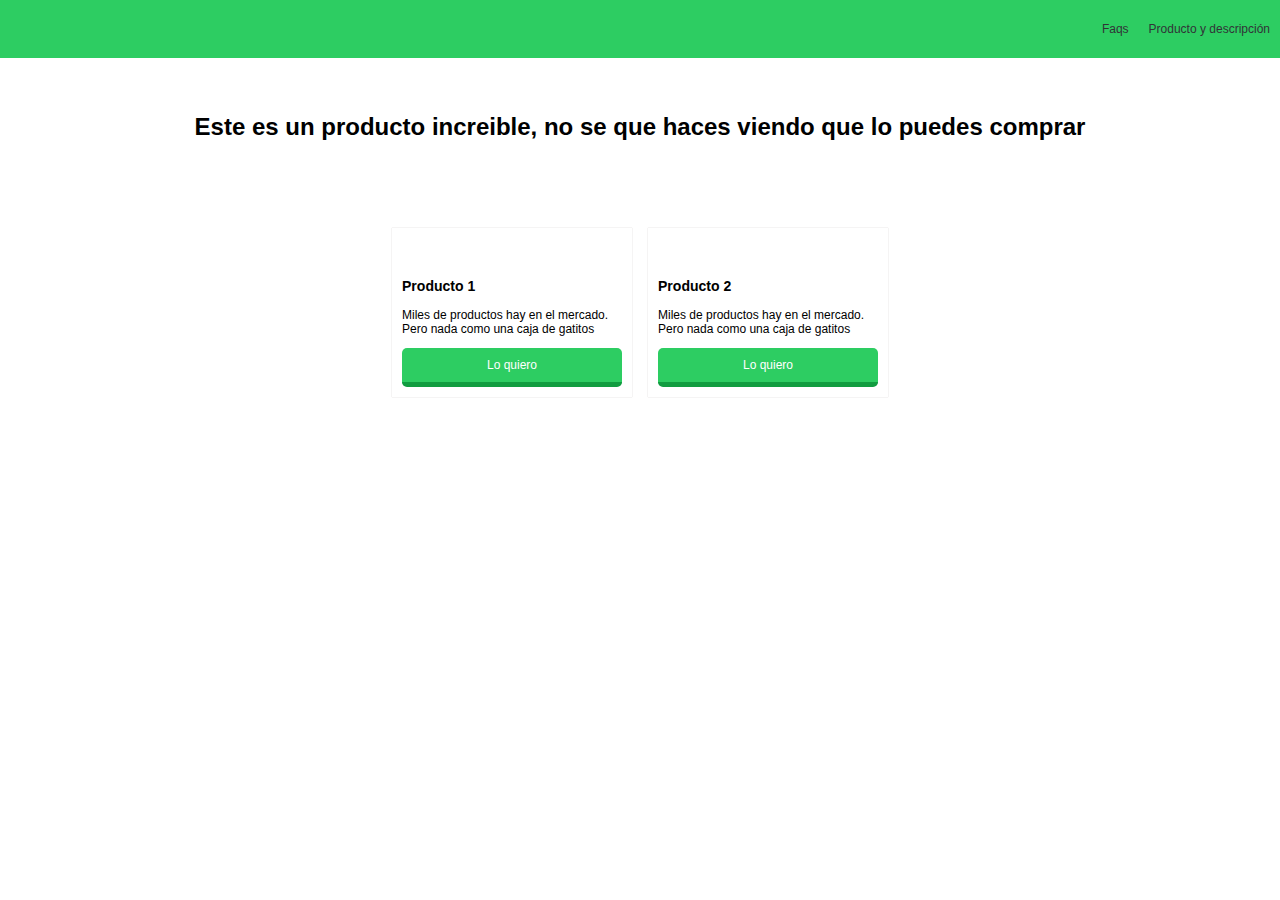
==== index.html @ fac90979 "Maquetando la seccion de productos" ====
<!DOCTYPE html>
<html lang="en">
<head>
    <meta charset="UTF-8">
    <meta name="viewport" content="width=device-width, initial-scale=1.0">
    <meta http-equiv="X-UA-Compatible" content="ie=edge">
    <title>Brand</title>
    <link rel="stylesheet" href="css/animation.css">
    <link rel="stylesheet" href="css/style.css">
</head>
<body>
    <nav id="menu" class="fadeInDown">
        <figure class="brand-image">
            <img src="img/logo.png" alt="">
        </figure>
        <ol class="nav-options">
            <li><a href="">Faqs</a></li>
            <li><a href="">Producto y descripción</a></li>        
        </ol>
    </nav>

    <main id="main-section">
        <h1 class="title">Este es un producto increible, no se que haces viendo que lo puedes comprar</h1>
    </main>
    <section class="products">
        <div class="product fadeInUp">
            <div class="content">
                <figure class="image-content">
                    <img src="img/box2.png" alt="">
                </figure>
               
                <h3>Producto 1</h3>
                <p>Miles de productos hay en el mercado. Pero nada como una caja de gatitos</p>
                <button class="main-boton">Lo quiero</button>
            </div>
        </div>
        <div class="product fadeInUp">
            <div class="content">
                    <figure class="image-content">
                            <img src="img/box1.png" alt="">
                    </figure>
                    
                    <h3>Producto 2</h3>
                    <p>Miles de productos hay en el mercado. Pero nada como una caja de gatitos</p>
                   <button class="main-boton">Lo quiero</button>
                </div>
        </div>
    </section>
</body>
</html>
---- css/animation.css ----
.fadeIn {
    animation-duration: 4s;
    animation-fill-mode: both;
    animation-name: fadeIn;
}

@keyframes fadeIn {
    from {
        opacity: 0;
    }

    to {
        opacity: 1;
    }
}

.fadeInDown {
    animation: fadeInDown 2s both;
}

@keyframes fadeInDown {
    from {
        opacity: 0;
        transform: translate3d(0, -100%, 0);
    }

    to {
        opacity: 1;
        transform: translate3d(0, 0, 0);
    }

}

.fadeInUp {
    animation: fadeInUp 2s both;
}

@keyframes fadeInUp {
    from {
        opacity: 0;
        transform: translate3d(0, 100%, 0);
    }

    to {
        opacity: 1;
        transform: translate3d(0, 0, 0);
    }

}
---- css/style.css ----
/******************
*ESTILOS GENERALES*
*******************/

html, body {
    padding: 0;
    margin: 0;
    font-size: 12px;
    font-family: Helvetica, sans-serif;
}
/*Variables de css*/
:root {
    --green-color: hsl(140, 64%, 49%);
    --verde-oscuro:  hsl(140, 80%, 34%);
    --black-color:#313337;

    /*Espaciado*/
    --space: 10px;

    /*Tipografia*/
    --normal: 12px;
    /*Sombra*/
    --box: 0 0 1px #c1bcbc;
}

/******************
*ESTILOS MENU*
*******************/

#menu {
    width: 100vw;
    box-sizing: border-box;
    background-color: var(--green-color);
    padding: var(--space);
    display: flex;
    justify-content: space-between;
    align-items: center;
}

#menu ol {
    list-style: none;
    display: flex;
}

#menu ol a {
    padding-left: 20px;
    color: var(--black-color);
    text-decoration: none;
}

#menu ol a:hover  {
    color: white;
}

#main-section {
    height: 250px;
    text-align: center;
    display: flex;
    justify-content: center;
    align-items: center;
}

#main-section .title {
    max-width:70%; 
    margin-bottom: 10%;
}

/******************
*ESTILOS PRODUCTOS*
*******************/

.products {
    display: grid;
    grid-template-columns: repeat(2, 240px);
    justify-content: center;
    grid-gap: 16px;
    padding: 16px;
    height: 250px;
    box-sizing: border-box;
    width: 100vw;
    /* border: 2px dashed black; */
    background-image: url("../img/curve.png");
    background-size: cover;
    background-position: center top;
}

.product {
    /* border: 1px dashed black; */
    margin-top: -40%;
}

@media screen and (max-width: 550px) {
    .products {
        grid-template-columns: minmax(240px, 350px);
        /* grid-template-columns: repeat(auto-fit, 1fr);*/
        height: auto;
    }

    .product {
        margin-top: 0;
    }
}

.product .content {
    background: white;
    padding: 10px;
    box-shadow: var(--box);
}

.image-content {
    text-align: center;
}

.main-boton {
    background:var(--green-color);
    width: 100%;
    padding: 10px;
    border: none;
    font-size: var(--normal);
    color: white;
    border-bottom: 5px solid var(--verde-oscuro);
    border-radius: 5px;
    transition: .2s;
}

.main-boton:hover {
    background:var(--verde-oscuro); 
}
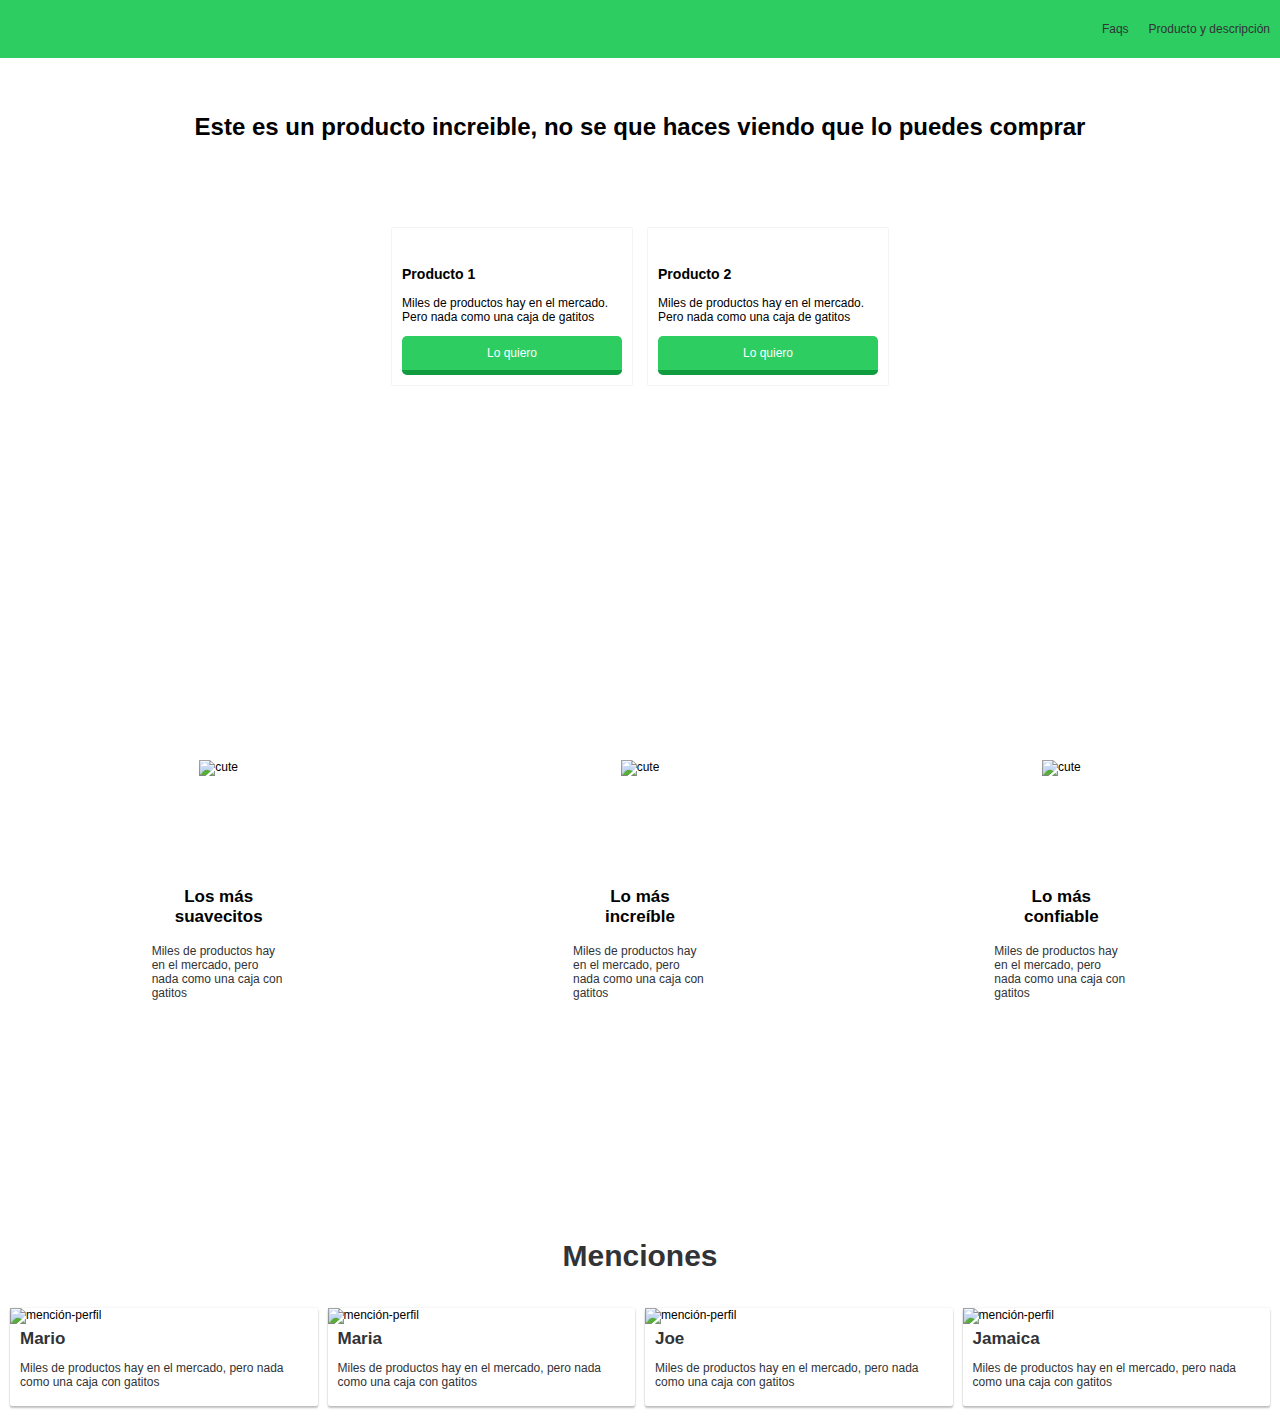
==== commit 6e7ba659: "Terminando la seccion de menciones" ====
--- a/index.html
+++ b/index.html
@@ -1,5 +1,6 @@
 <!DOCTYPE html>
 <html lang="en">
+
 <head>
     <meta charset="UTF-8">
     <meta name="viewport" content="width=device-width, initial-scale=1.0">
@@ -8,27 +9,32 @@
     <link rel="stylesheet" href="css/animation.css">
     <link rel="stylesheet" href="css/style.css">
 </head>
+
 <body>
+
+    <!-- [INICIO] SECCIÓN DE MENU -->
     <nav id="menu" class="fadeInDown">
         <figure class="brand-image">
             <img src="img/logo.png" alt="">
         </figure>
         <ol class="nav-options">
             <li><a href="">Faqs</a></li>
-            <li><a href="">Producto y descripción</a></li>        
+            <li><a href="">Producto y descripción</a></li>
         </ol>
     </nav>
-
+    <!-- [FINAL] SECCIÓN DE MENU -->
     <main id="main-section">
         <h1 class="title">Este es un producto increible, no se que haces viendo que lo puedes comprar</h1>
     </main>
+
+    <!-- [INICIO] SECCIÓN DE PRODUCTOS -->
     <section class="products">
         <div class="product fadeInUp">
             <div class="content">
                 <figure class="image-content">
                     <img src="img/box2.png" alt="">
                 </figure>
-               
+
                 <h3>Producto 1</h3>
                 <p>Miles de productos hay en el mercado. Pero nada como una caja de gatitos</p>
                 <button class="main-boton">Lo quiero</button>
@@ -36,15 +42,107 @@
         </div>
         <div class="product fadeInUp">
             <div class="content">
-                    <figure class="image-content">
-                            <img src="img/box1.png" alt="">
-                    </figure>
-                    
-                    <h3>Producto 2</h3>
-                    <p>Miles de productos hay en el mercado. Pero nada como una caja de gatitos</p>
-                   <button class="main-boton">Lo quiero</button>
-                </div>
+                <figure class="image-content">
+                    <img src="img/box1.png" alt="">
+                </figure>
+
+                <h3>Producto 2</h3>
+                <p>Miles de productos hay en el mercado. Pero nada como una caja de gatitos</p>
+                <button class="main-boton">Lo quiero</button>
+            </div>
         </div>
     </section>
+    <!-- [FINAL] SECCIÓN DE PRODUCTOS -->
+
+    <!-- [INICIO] SECCIÓN DE CARACTERISTICAS -->
+    <section class="features">
+        <article class="feature">
+            <figure class="feature-image">
+                <img src="img/b1.png" alt="cute">
+            </figure>
+            <div class="feature-details">
+                <h3 class="feature-title">Los más suavecitos</h3>
+                <p class="feature-description">Miles de productos hay en el mercado, pero nada como una caja con gatitos
+                </p>
+            </div>
+
+        </article>
+
+        <article class="feature">
+            <figure class="feature-image">
+                <img src="img/b2.png" alt="cute">
+            </figure>
+
+            <div class="feature-details">
+                <h3 class="feature-title">Lo más increíble</h3>
+                <p class="feature-description">Miles de productos hay en el mercado, pero nada como una caja con gatitos
+                </p>
+            </div>
+
+        </article>
+
+        <article class="feature">
+            <figure class="feature-image">
+                <img src="img/b3.png" alt="cute">
+            </figure>
+            <div class="feature-details">
+                <h3 class="feature-title">Lo más confiable</h3>
+                <p class="feature-description">Miles de productos hay en el mercado, pero nada como una caja con gatitos
+                </p>
+            </div>
+
+
+        </article>
+    </section>
+    <!-- [FINAL] SECCIÓN DE CARACTERISTICAS -->
+    <!-- [INICIO] SECCIÓN DE MENSIONES -->
+    <section id="mentions">
+        <h2 class="mentions-title">Menciones</h2>
+        <div class="mentions-list">
+            <article class="mention">
+                <figure class="mention-image">
+                    <img src="img/p1.png" alt="mención-perfil">
+                </figure>
+                <div class="mention-details">
+                    <h3 class="mention-name">Mario</h3>
+                    <p class="mention-description">Miles de productos hay en el mercado, pero nada como una caja con
+                        gatitos</p>
+                </div>
+            </article>
+            <article class="mention">
+                <figure class="mention-image">
+                    <img src="img/p2.png" alt="mención-perfil">
+                </figure>
+                <div class="mention-details">
+                    <h3 class="mention-name">Maria</h3>
+                    <p class="mention-description">Miles de productos hay en el mercado, pero nada como una caja con
+                        gatitos</p>
+                </div>
+            </article>
+            <article class="mention">
+                <figure class="mention-image">
+                    <img src="img/p3.png" alt="mención-perfil">
+                </figure>
+                <div class="mention-details">
+                    <h3 class="mention-name">Joe</h3>
+                    <p class="mention-description">Miles de productos hay en el mercado, pero nada como una caja con
+                        gatitos</p>
+                </div>
+            </article>
+            <article class="mention">
+                <figure class="mention-image">
+                    <img src="img/p4.png" alt="mención-perfil">
+                </figure>
+                <div class="mention-details">
+                    <h3 class="mention-name">Jamaica</h3>
+                    <p class="mention-description">Miles de productos hay en el mercado, pero nada como una caja con
+                        gatitos</p>
+                </div>
+            </article>
+        </div>
+    </section>
+    <!-- [FINAL] SECCIÓN DE MENSIONES -->
+
 </body>
+
 </html>--- a/css/style.css
+++ b/css/style.css
@@ -3,6 +3,7 @@
 *******************/
 
 html, body {
+    max-width: 100vw;
     padding: 0;
     margin: 0;
     font-size: 12px;
@@ -26,9 +27,9 @@
 /******************
 *ESTILOS MENU*
 *******************/
-
 #menu {
     width: 100vw;
+    margin: 0;
     box-sizing: border-box;
     background-color: var(--green-color);
     padding: var(--space);
@@ -53,6 +54,7 @@
 }
 
 #main-section {
+    width: 100vw;
     height: 250px;
     text-align: center;
     display: flex;
@@ -70,6 +72,7 @@
 *******************/
 
 .products {
+    
     display: grid;
     grid-template-columns: repeat(2, 240px);
     justify-content: center;
@@ -78,28 +81,15 @@
     height: 250px;
     box-sizing: border-box;
     width: 100vw;
-    /* border: 2px dashed black; */
     background-image: url("../img/curve.png");
     background-size: cover;
     background-position: center top;
 }
 
 .product {
-    /* border: 1px dashed black; */
     margin-top: -40%;
 }
 
-@media screen and (max-width: 550px) {
-    .products {
-        grid-template-columns: minmax(240px, 350px);
-        /* grid-template-columns: repeat(auto-fit, 1fr);*/
-        height: auto;
-    }
-
-    .product {
-        margin-top: 0;
-    }
-}
 
 .product .content {
     background: white;
@@ -108,7 +98,7 @@
 }
 
 .image-content {
-    text-align: center;
+    margin: 0 auto;
 }
 
 .main-boton {
@@ -125,4 +115,122 @@
 
 .main-boton:hover {
     background:var(--verde-oscuro); 
+}
+
+/******************
+*ESTILOS CARACTERISTICAS*
+*******************/
+.features {
+    max-width: 1366px;
+    margin: auto;
+    box-sizing: border-box;
+    display: grid;
+    width: 100vw;
+    grid-template-columns: repeat(auto-fit, 154px);
+    justify-content: space-around;
+    align-content: center;
+    grid-gap: 16px;
+    padding: 15% 16px; 
+    height: auto;
+}
+
+.feature {
+    text-align: center;
+    padding: 10px;
+    text-align: center;
+}
+.feature-image {
+    margin: 0 auto;
+    max-width: 120px;
+    height: 110px;
+}
+
+.feature-image img {
+  width: 100%;
+  height: 110px;
+} 
+
+.feature-title { font-size: 17px; }
+.feature-description { font-size: 12px; text-align: start;   color: #313337; }
+
+/******************
+*ESTILOS MENCIONES*
+*******************/
+#mentions {
+    max-width: 1366px;
+    margin: 0 auto;
+}
+.mentions-title {
+    color: #313337;
+    font-size: 30px;
+    text-align: center;
+}
+
+.mentions-list {  
+    display: grid;
+    grid-template-columns: repeat(auto-fit, minmax(154px,1fr));
+    grid-gap: 10px;
+    padding: 10px;
+    justify-content: center;
+}
+
+.mention {
+    border-radius: 2px;
+    box-shadow: 0px 2px 2px rgba(0, 0, 0, 0.24), 0px 0px 2px rgba(0, 0, 0, 0.12);
+}
+
+.mention-image {
+    margin: 0 auto;
+    max-width: 100%;
+}
+.mention-image img {
+    width: 100%;
+}
+
+.mention-name {
+    font-size: 17px;
+    margin: 0 0 6px 0;
+    color: #313337; 
+}
+
+.mention-details {
+    padding: 5px 10px;
+}
+.mention-description {
+    font-size: 12px;
+    color: #313337;
+}
+
+
+@media screen and (max-width: 600px) {
+    .products {
+        grid-template-columns: repeat(auto-fit, minmax(200px, 1fr));
+        height: auto;
+    }
+
+    .product {
+        margin-top: 0;
+        text-align: center;
+    }
+
+    .feature-image {
+        height: auto;
+    }
+
+}
+
+@media screen and (max-width: 328px) {
+    #menu ol {
+        display: none;
+    }
+
+    #main-section {
+        height: auto;
+    }
+    #main-section .title {
+        max-width:70%; 
+        margin-bottom: 10%;
+        font-size: 17px;
+    }
+
 }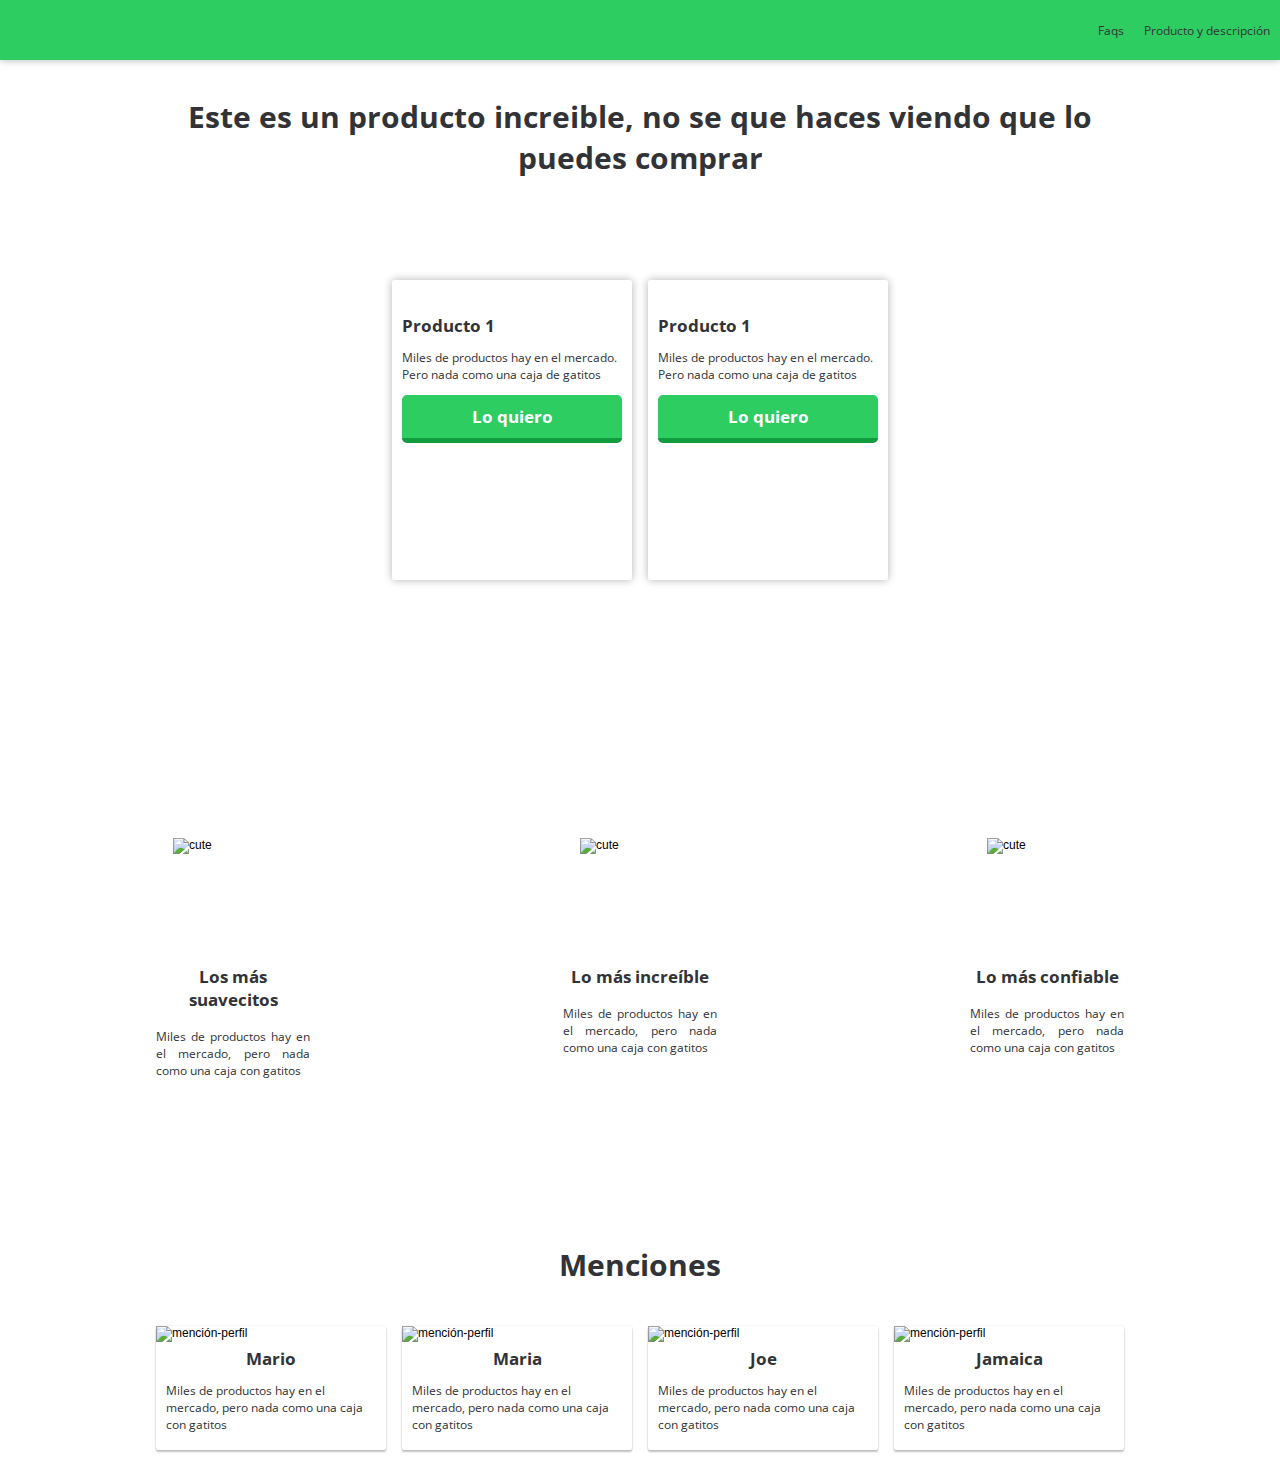
==== commit d25168a0: "Corrigiendo bugs de productos" ====
--- a/index.html
+++ b/index.html
@@ -6,6 +6,7 @@
     <meta name="viewport" content="width=device-width, initial-scale=1.0">
     <meta http-equiv="X-UA-Compatible" content="ie=edge">
     <title>Brand</title>
+    <link href="https://fonts.googleapis.com/css?family=Open+Sans:400,700&display=swap" rel="stylesheet">
     <link rel="stylesheet" href="css/animation.css">
     <link rel="stylesheet" href="css/style.css">
 </head>
@@ -28,34 +29,36 @@
     </main>
 
     <!-- [INICIO] SECCIÓN DE PRODUCTOS -->
-    <section class="products">
-        <div class="product fadeInUp">
-            <div class="content">
+    <section id="products">
+        <article class="product fadeInUp">
                 <figure class="image-content">
                     <img src="img/box2.png" alt="">
                 </figure>
+                <div class="product-details">
+                        <h3 class="product-title">Producto 1</h3>
+                        <p class="product-description">Miles de productos hay en el mercado. Pero nada como una caja de gatitos</p>
+                        <button class="main-boton">Lo quiero</button>
+                </div>
+               
+        </article>
 
-                <h3>Producto 1</h3>
-                <p>Miles de productos hay en el mercado. Pero nada como una caja de gatitos</p>
-                <button class="main-boton">Lo quiero</button>
-            </div>
-        </div>
-        <div class="product fadeInUp">
-            <div class="content">
+          <article class="product fadeInUp">
                 <figure class="image-content">
                     <img src="img/box1.png" alt="">
                 </figure>
+                <div class="product-details">
+                        <h3 class="product-title">Producto 1</h3>
+                        <p class="product-description">Miles de productos hay en el mercado. Pero nada como una caja de gatitos</p>
+                        <button class="main-boton">Lo quiero</button>
+                </div>
+               
+        </article>
 
-                <h3>Producto 2</h3>
-                <p>Miles de productos hay en el mercado. Pero nada como una caja de gatitos</p>
-                <button class="main-boton">Lo quiero</button>
-            </div>
-        </div>
     </section>
     <!-- [FINAL] SECCIÓN DE PRODUCTOS -->
 
     <!-- [INICIO] SECCIÓN DE CARACTERISTICAS -->
-    <section class="features">
+    <section id="features">
         <article class="feature">
             <figure class="feature-image">
                 <img src="img/b1.png" alt="cute">
--- a/css/style.css
+++ b/css/style.css
@@ -3,32 +3,43 @@
 *******************/
 
 html, body {
-    max-width: 100vw;
     padding: 0;
     margin: 0;
     font-size: 12px;
     font-family: Helvetica, sans-serif;
+    /* overflow-x: hidden; */
 }
 /*Variables de css*/
 :root {
+    /*Colores*/
+    --white-color:#FFFFFF;
+    --gray-color:#EEEEEE;
+    --dark-color: #313337;
+    --black-color: #000000;
     --green-color: hsl(140, 64%, 49%);
-    --verde-oscuro:  hsl(140, 80%, 34%);
-    --black-color:#313337;
-
+    --green-dark-color:  hsl(140, 80%, 34%);
+/*Estilos de fuente*/
+    --title: bold 30px 'Open Sans', sans-serif;
+    --subtitle-17: bold 17px 'Open Sans', sans-serif;
+    --description-12: normal 12px 'Open Sans', sans-serif;
     /*Espaciado*/
     --space: 10px;
-
-    /*Tipografia*/
-    --normal: 12px;
     /*Sombra*/
     --box: 0 0 1px #c1bcbc;
 }
 
+#main-section,#features, #mentions {
+    max-width: 1000px;
+    margin: 0 auto;
+}
+
 /******************
 *ESTILOS MENU*
 *******************/
 #menu {
-    width: 100vw;
+    box-shadow: 0 0 8px 0 rgba(0,0,0,.3);
+    height: 60px;
+    width: 100%;
     margin: 0;
     box-sizing: border-box;
     background-color: var(--green-color);
@@ -45,100 +56,102 @@
 
 #menu ol a {
     padding-left: 20px;
-    color: var(--black-color);
+    color: var(--dark-color);
+    font: var(--description-12);
     text-decoration: none;
 }
 
 #menu ol a:hover  {
-    color: white;
+    color:var(--white-color);
 }
 
 #main-section {
-    width: 100vw;
-    height: 250px;
+    box-sizing: border-box;
+    height: 300px;
+    max-width: 1000px;
+    margin: auto;
+    padding: 16px;
+}
+
+#main-section .title {
+    font: var(--title);
+    color: var(--dark-color);
     text-align: center;
-    display: flex;
-    justify-content: center;
-    align-items: center;
-}
-
-#main-section .title {
-    max-width:70%; 
-    margin-bottom: 10%;
 }
 
 /******************
 *ESTILOS PRODUCTOS*
 *******************/
 
-.products {
-    
+#products { 
     display: grid;
     grid-template-columns: repeat(2, 240px);
     justify-content: center;
     grid-gap: 16px;
     padding: 16px;
-    height: 250px;
-    box-sizing: border-box;
-    width: 100vw;
+    height: 350px;
+    box-sizing: border-box;
     background-image: url("../img/curve.png");
     background-size: cover;
     background-position: center top;
 }
 
 .product {
+    box-sizing: border-box;
     margin-top: -40%;
-}
-
-
-.product .content {
-    background: white;
+    box-shadow: 0 0 8px 0 rgba(0,0,0,.3);
+    border-radius: 2px;
+    background: var(--white-color);
     padding: 10px;
-    box-shadow: var(--box);
+    height: 300px;
+}
+
+.product-title {
+    margin: 10px 0;
+    color: var(--dark-color);
+    font:var(--subtitle-17);
+}
+.product-description {
+    color: var(--dark-color);
+    font:var(--description-12);
 }
 
 .image-content {
+    max-width: 134px;
+    max-height: 134px;
     margin: 0 auto;
 }
 
 .main-boton {
     background:var(--green-color);
+    font: var(--subtitle-17);
     width: 100%;
     padding: 10px;
     border: none;
-    font-size: var(--normal);
-    color: white;
-    border-bottom: 5px solid var(--verde-oscuro);
+    color:var(--white-color);
+    border-bottom: 5px solid var(--green-dark-color);
     border-radius: 5px;
     transition: .2s;
 }
 
 .main-boton:hover {
-    background:var(--verde-oscuro); 
+    background:var(--green-dark-color); 
 }
 
 /******************
 *ESTILOS CARACTERISTICAS*
 *******************/
-.features {
-    max-width: 1366px;
-    margin: auto;
+#features {
     box-sizing: border-box;
     display: grid;
-    width: 100vw;
     grid-template-columns: repeat(auto-fit, 154px);
-    justify-content: space-around;
+    justify-content: space-between;
     align-content: center;
     grid-gap: 16px;
-    padding: 15% 16px; 
+    padding: 10% 16px; 
     height: auto;
 }
 
-.feature {
-    text-align: center;
-    padding: 10px;
-    text-align: center;
-}
 .feature-image {
     margin: 0 auto;
     max-width: 120px;
@@ -150,27 +163,24 @@
   height: 110px;
 } 
 
-.feature-title { font-size: 17px; }
-.feature-description { font-size: 12px; text-align: start;   color: #313337; }
+.feature-title { font: var(--subtitle-17); color: var(--dark-color); text-align: center; }
+.feature-description { font: var(--description-12); color: var(--dark-color); text-align: justify; }
 
 /******************
 *ESTILOS MENCIONES*
 *******************/
-#mentions {
-    max-width: 1366px;
-    margin: 0 auto;
-}
+
 .mentions-title {
-    color: #313337;
-    font-size: 30px;
+    font: var(--title);
+    color: var(--dark-color);
     text-align: center;
 }
 
 .mentions-list {  
     display: grid;
-    grid-template-columns: repeat(auto-fit, minmax(154px,1fr));
-    grid-gap: 10px;
-    padding: 10px;
+    grid-template-columns: repeat(auto-fit, minmax(150px,1fr));
+    grid-gap: 16px;
+    padding: 16px;
     justify-content: center;
 }
 
@@ -183,54 +193,59 @@
     margin: 0 auto;
     max-width: 100%;
 }
-.mention-image img {
-    width: 100%;
-}
+.mention-image img { width: 100%; }
 
 .mention-name {
-    font-size: 17px;
+    text-align: center;
+    font: var(--subtitle-17);
+    color: var(--dark-color);
     margin: 0 0 6px 0;
-    color: #313337; 
-}
-
-.mention-details {
-    padding: 5px 10px;
-}
+}
+
+.mention-details { padding: 5px 10px; }
 .mention-description {
-    font-size: 12px;
-    color: #313337;
+    font: var(--description-12);
+    color: var(--dark-color);
 }
 
 
 @media screen and (max-width: 600px) {
-    .products {
-        grid-template-columns: repeat(auto-fit, minmax(200px, 1fr));
-        height: auto;
+    #products {
+        height: auto;
+        grid-template-columns: repeat(auto-fit, minmax(150px, 1fr));
     }
 
     .product {
+        height: auto;
         margin-top: 0;
         text-align: center;
     }
-
     .feature-image {
         height: auto;
     }
 
-}
-
-@media screen and (max-width: 328px) {
+   .image-content img {
+        width: 100%;
+        height: 100%;
+    }
+
+}
+
+@media screen and (max-width: 344px) {
     #menu ol {
         display: none;
     }
 
     #main-section {
         height: auto;
+        padding: 16px;
     }
     #main-section .title {
-        max-width:70%; 
-        margin-bottom: 10%;
         font-size: 17px;
     }
 
+    #features {
+        justify-content: center;
+    }
+
 }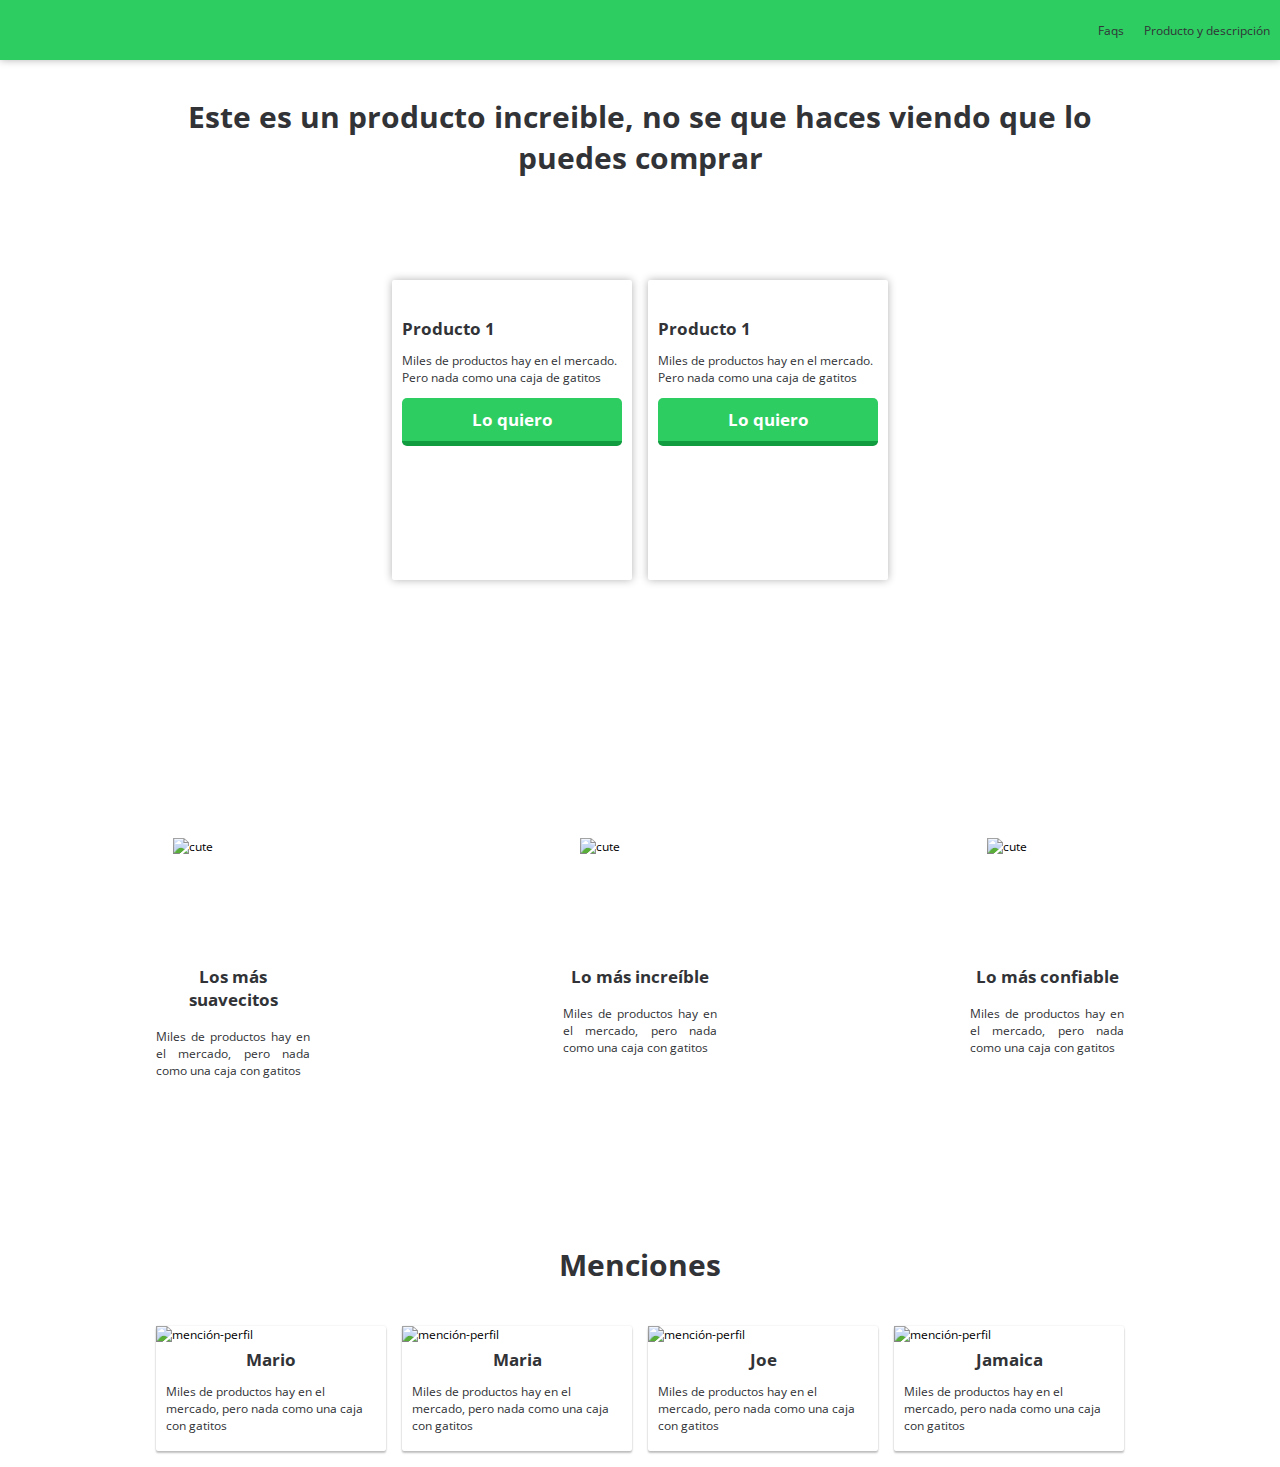
==== commit 0cb3de53: "Pagina de productos completada" ====
--- a/index.html
+++ b/index.html
@@ -8,6 +8,7 @@
     <title>Brand</title>
     <link href="https://fonts.googleapis.com/css?family=Open+Sans:400,700&display=swap" rel="stylesheet">
     <link rel="stylesheet" href="css/animation.css">
+    <link rel="stylesheet" href="css/header-footer.css">
     <link rel="stylesheet" href="css/style.css">
 </head>
 
@@ -16,11 +17,12 @@
     <!-- [INICIO] SECCIÓN DE MENU -->
     <nav id="menu" class="fadeInDown">
         <figure class="brand-image">
-            <img src="img/logo.png" alt="">
+            <a href="index.html"><img src="img/logo.png" alt=""></a>
+           
         </figure>
         <ol class="nav-options">
             <li><a href="">Faqs</a></li>
-            <li><a href="">Producto y descripción</a></li>
+            <li><a href="product.html">Producto y descripción</a></li>
         </ol>
     </nav>
     <!-- [FINAL] SECCIÓN DE MENU -->
--- a/css/header-footer.css
+++ b/css/header-footer.css
@@ -0,0 +1,81 @@
+/******************
+*ESTILOS GENERALES*
+*******************/
+
+html, body {
+    padding: 0;
+    margin: 0;
+    font-size: 12px;
+    font-family: 'Open Sans', sans-serif;
+}
+
+
+:root {
+    /*Colores*/
+    --white-color:#FFFFFF;
+    --gray-color:#EEEEEE;
+    --dark-color: #313337;
+    --black-color: #000000;
+    --green-color: hsl(140, 64%, 49%);
+    --green-dark-color:  hsl(140, 80%, 34%);
+/*Estilos de fuente*/
+    --title: bold 30px 'Open Sans', sans-serif;
+    --subtitle-17: bold 17px 'Open Sans', sans-serif;
+    --description-12: normal 12px 'Open Sans', sans-serif;
+    /*Espaciado*/
+    --space: 10px;
+    /*Sombra*/
+    --box: 0 0 1px #c1bcbc;
+}
+
+
+/******************
+*ESTILOS MENU*
+*******************/
+#menu {
+    box-shadow: 0 0 8px 0 rgba(0,0,0,.3);
+    height: 60px;
+    width: 100%;
+    margin: 0;
+    box-sizing: border-box;
+    background-color: var(--green-color);
+    padding: var(--space);
+    display: flex;
+    justify-content: space-between;
+    align-items: center;
+}
+
+#menu ol {
+    list-style: none;
+    display: flex;
+}
+
+#menu ol a {
+    padding-left: 20px;
+    color: var(--dark-color);
+    font: var(--description-12);
+    text-decoration: none;
+}
+
+#menu ol a:hover  {
+    color:var(--white-color);
+}
+
+#main-section {
+    box-sizing: border-box;
+    height: 300px;
+    max-width: 1000px;
+    margin: auto;
+    padding: 16px;
+}
+
+#main-section .title {
+    font: var(--title);
+    color: var(--dark-color);
+    text-align: center;
+}
+@media screen and (max-width: 344px) {
+    #menu ol {
+        display: none;
+    }
+}--- a/css/style.css
+++ b/css/style.css
@@ -1,82 +1,7 @@
-/******************
-*ESTILOS GENERALES*
-*******************/
-
-html, body {
-    padding: 0;
-    margin: 0;
-    font-size: 12px;
-    font-family: Helvetica, sans-serif;
-    /* overflow-x: hidden; */
-}
-/*Variables de css*/
-:root {
-    /*Colores*/
-    --white-color:#FFFFFF;
-    --gray-color:#EEEEEE;
-    --dark-color: #313337;
-    --black-color: #000000;
-    --green-color: hsl(140, 64%, 49%);
-    --green-dark-color:  hsl(140, 80%, 34%);
-/*Estilos de fuente*/
-    --title: bold 30px 'Open Sans', sans-serif;
-    --subtitle-17: bold 17px 'Open Sans', sans-serif;
-    --description-12: normal 12px 'Open Sans', sans-serif;
-    /*Espaciado*/
-    --space: 10px;
-    /*Sombra*/
-    --box: 0 0 1px #c1bcbc;
-}
 
 #main-section,#features, #mentions {
     max-width: 1000px;
     margin: 0 auto;
-}
-
-/******************
-*ESTILOS MENU*
-*******************/
-#menu {
-    box-shadow: 0 0 8px 0 rgba(0,0,0,.3);
-    height: 60px;
-    width: 100%;
-    margin: 0;
-    box-sizing: border-box;
-    background-color: var(--green-color);
-    padding: var(--space);
-    display: flex;
-    justify-content: space-between;
-    align-items: center;
-}
-
-#menu ol {
-    list-style: none;
-    display: flex;
-}
-
-#menu ol a {
-    padding-left: 20px;
-    color: var(--dark-color);
-    font: var(--description-12);
-    text-decoration: none;
-}
-
-#menu ol a:hover  {
-    color:var(--white-color);
-}
-
-#main-section {
-    box-sizing: border-box;
-    height: 300px;
-    max-width: 1000px;
-    margin: auto;
-    padding: 16px;
-}
-
-#main-section .title {
-    font: var(--title);
-    color: var(--dark-color);
-    text-align: center;
 }
 
 /******************
@@ -232,10 +157,6 @@
 }
 
 @media screen and (max-width: 344px) {
-    #menu ol {
-        display: none;
-    }
-
     #main-section {
         height: auto;
         padding: 16px;
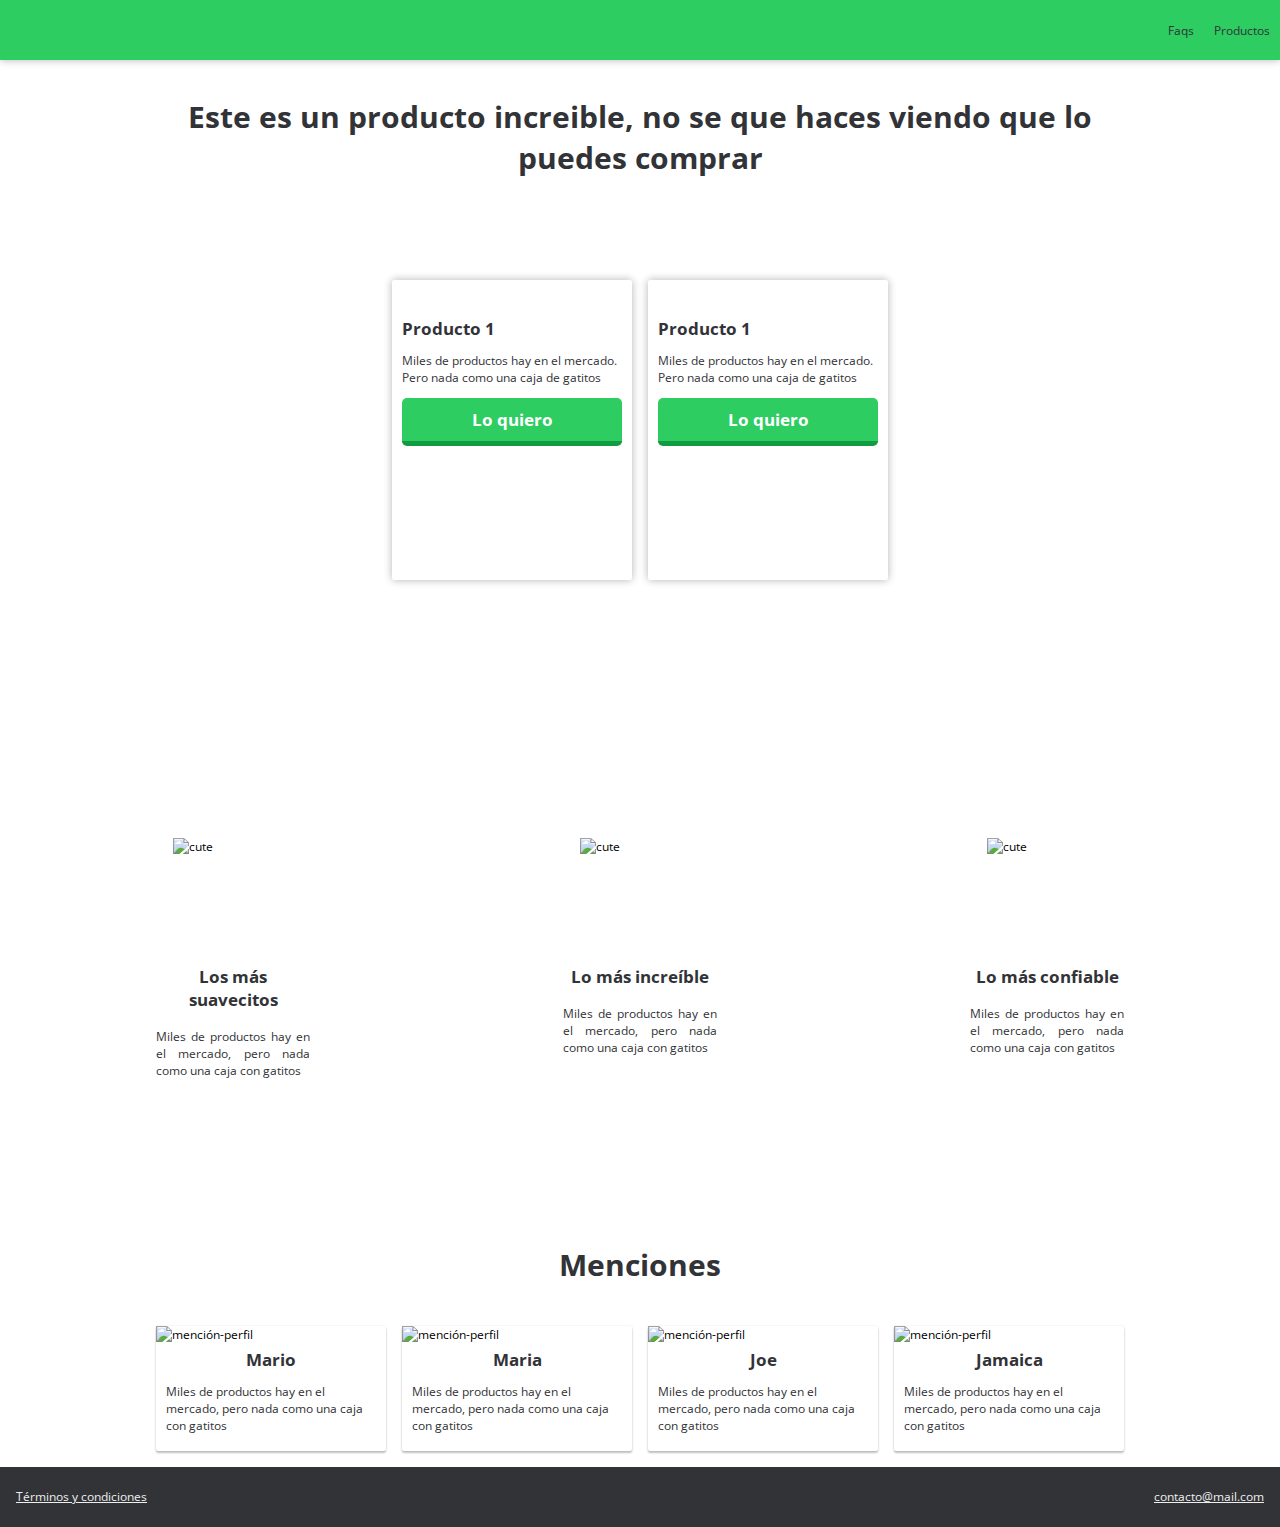
==== commit 8292c043: "Pantalla de success finalizada" ====
--- a/index.html
+++ b/index.html
@@ -18,11 +18,11 @@
     <nav id="menu" class="fadeInDown">
         <figure class="brand-image">
             <a href="index.html"><img src="img/logo.png" alt=""></a>
-           
+
         </figure>
         <ol class="nav-options">
             <li><a href="">Faqs</a></li>
-            <li><a href="product.html">Producto y descripción</a></li>
+            <li><a href="product.html">Productos</a></li>
         </ol>
     </nav>
     <!-- [FINAL] SECCIÓN DE MENU -->
@@ -33,27 +33,34 @@
     <!-- [INICIO] SECCIÓN DE PRODUCTOS -->
     <section id="products">
         <article class="product fadeInUp">
-                <figure class="image-content">
-                    <img src="img/box2.png" alt="">
-                </figure>
-                <div class="product-details">
-                        <h3 class="product-title">Producto 1</h3>
-                        <p class="product-description">Miles de productos hay en el mercado. Pero nada como una caja de gatitos</p>
-                        <button class="main-boton">Lo quiero</button>
-                </div>
-               
+            <figure class="image-content">
+                <img src="img/box2.png" alt="">
+            </figure>
+            <div class="product-details">
+                <h3 class="product-title">Producto 1</h3>
+                <p class="product-description">Miles de productos hay en el mercado. Pero nada como una caja de gatitos
+                </p>
+                <a href="form.html">
+                    <button class="main-boton">Lo quiero</button>
+                </a>
+
+            </div>
+
         </article>
 
-          <article class="product fadeInUp">
-                <figure class="image-content">
-                    <img src="img/box1.png" alt="">
-                </figure>
-                <div class="product-details">
-                        <h3 class="product-title">Producto 1</h3>
-                        <p class="product-description">Miles de productos hay en el mercado. Pero nada como una caja de gatitos</p>
-                        <button class="main-boton">Lo quiero</button>
-                </div>
-               
+        <article class="product fadeInUp">
+            <figure class="image-content">
+                <img src="img/box1.png" alt="">
+            </figure>
+            <div class="product-details">
+                <h3 class="product-title">Producto 1</h3>
+                <p class="product-description">Miles de productos hay en el mercado. Pero nada como una caja de gatitos
+                </p>
+                <a href="form.html">
+                    <button class="main-boton">Lo quiero</button>
+                </a>
+            </div>
+
         </article>
 
     </section>
@@ -148,6 +155,13 @@
     </section>
     <!-- [FINAL] SECCIÓN DE MENSIONES -->
 
+    <!-- [INICIO] SECCIÓN DE FOOTER -->
+    <footer>
+        <a href="#">Términos y condiciones</a>
+        <a href="mailto:contacto@mail.com">contacto@mail.com</a>
+    </footer>
+    <!-- [FINAL] SECCIÓN DE FOOTER -->
+
 </body>
 
 </html>--- a/css/header-footer.css
+++ b/css/header-footer.css
@@ -78,4 +78,15 @@
     #menu ol {
         display: none;
     }
-}+}
+
+footer {
+    height: 60px;
+    background: var(--dark-color);
+    display: flex;
+    align-items: center;
+    justify-content: space-between;
+    padding: 0 16px;
+}
+
+footer a { color:var(--gray-color); }